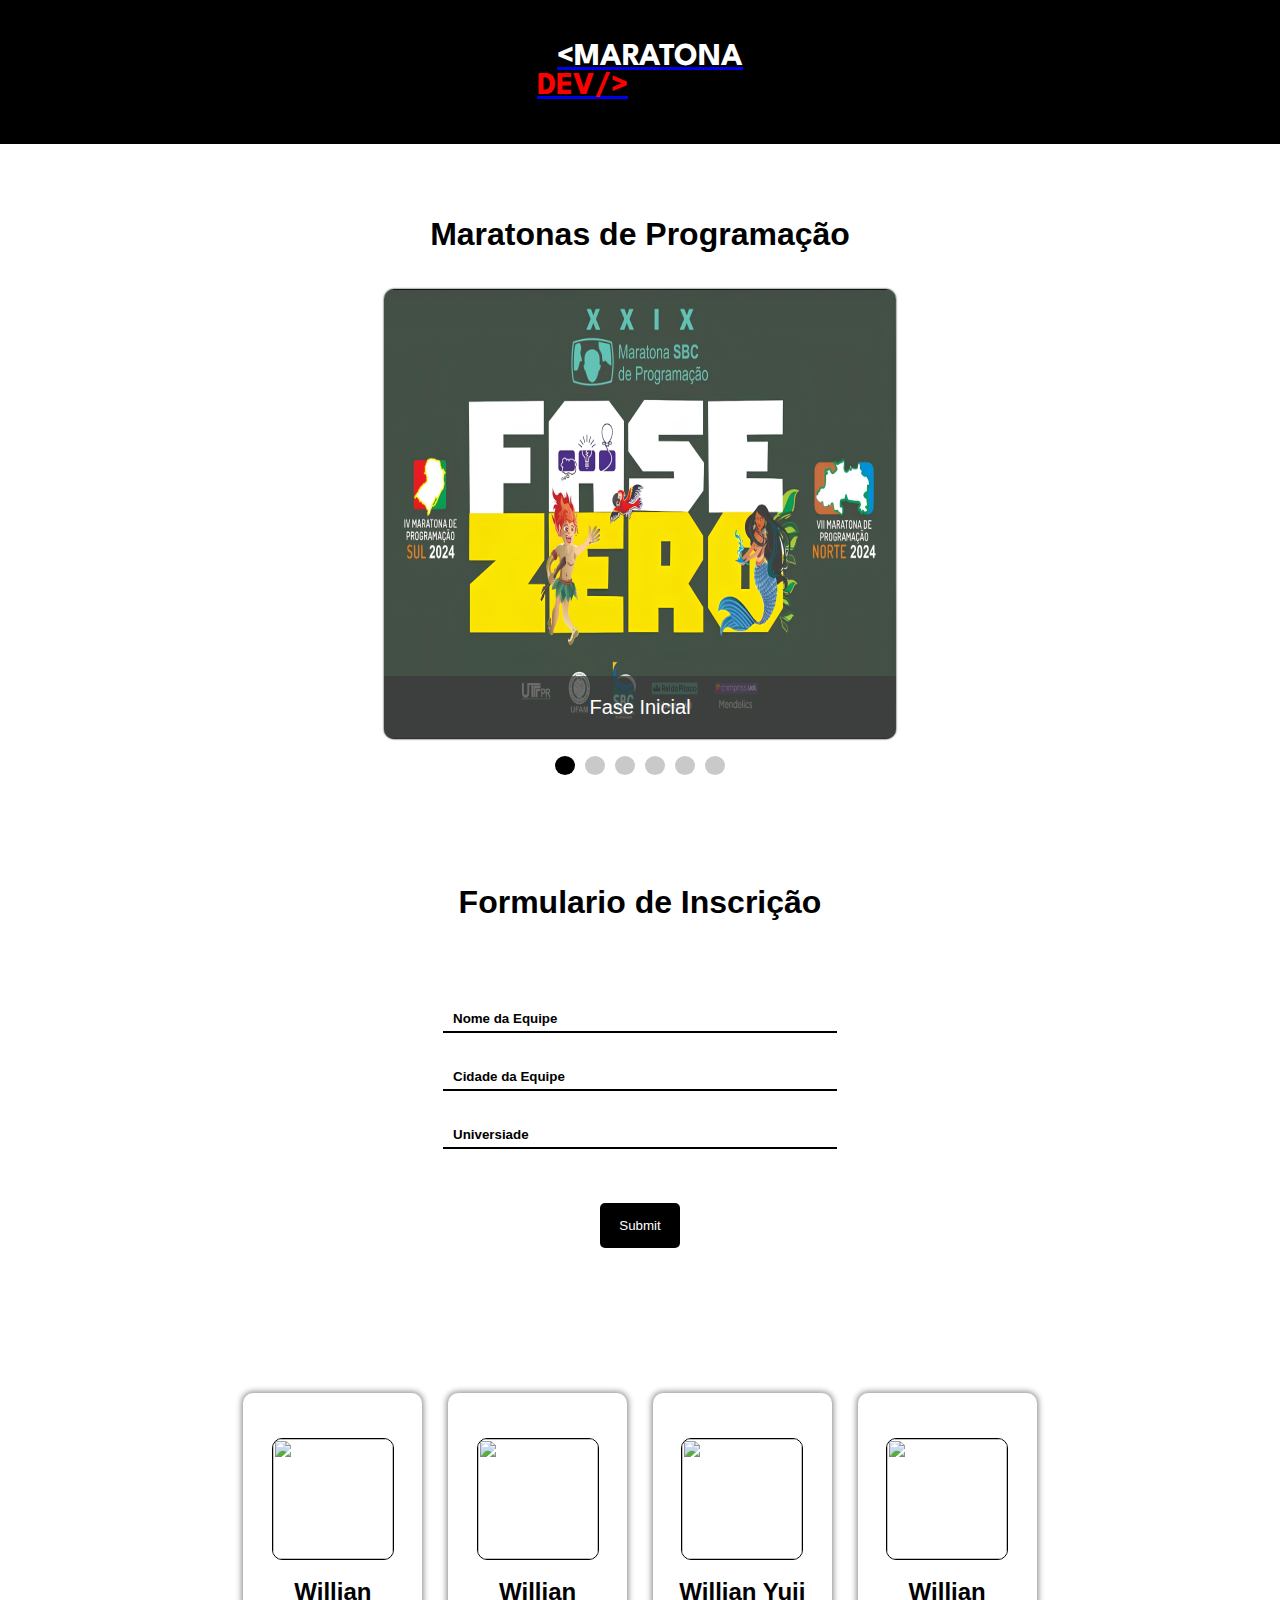
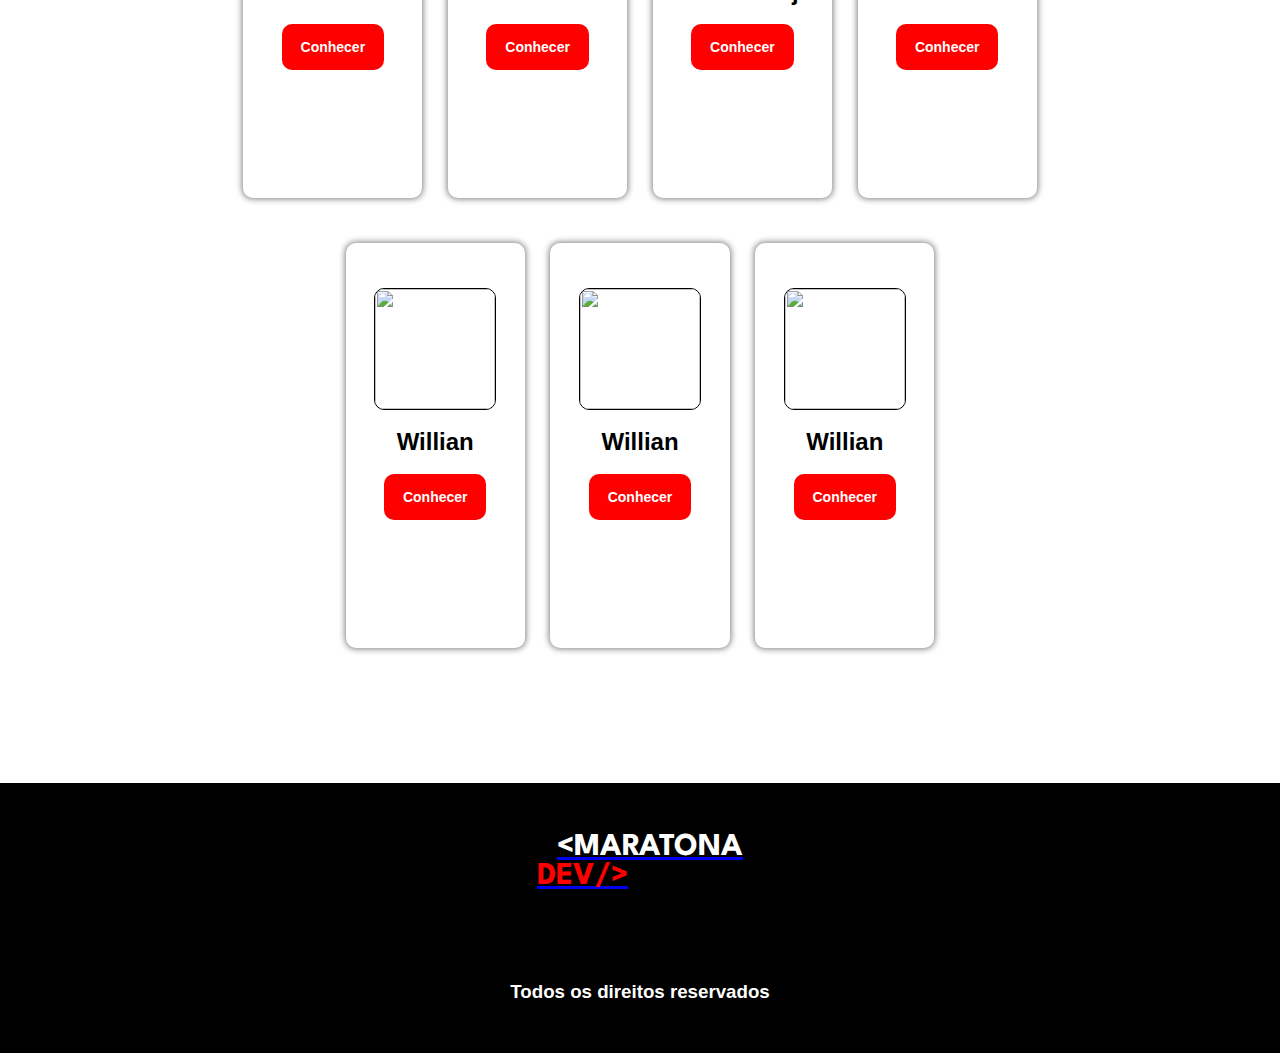
==== index.html @ ccea0496 "Update main geral" ====
<!DOCTYPE html>
<html lang="pt-br">
<head>
    <meta charset="UTF-8">
    <meta name="viewport" content="width=device-width, initial-scale=1.0">
    <link rel="stylesheet" href="project/css/styles.css" />
    <link rel="preconnect" href="https://fonts.googleapis.com">
    <link rel="preconnect" href="https://fonts.gstatic.com" crossorigin>
    <link href="https://fonts.googleapis.com/css2?family=League+Spartan:wght@100..900&display=swap" rel="stylesheet">
    <title>Maratonas de Programação</title>
</head>
<body>
    <header>
            <a class="" href="index.html"><h1 class="titulo1">&ltMARATONA<h1 class="titulo2">DEV/&gt</h1></h1></a>  
    </header>
    <main>
        <article id="carrosel">

            <br><br><br><br><h1>Maratonas de Programação</h1> <br><br>
            
            <div class="slideshow-container">
            
                <a href="projeto-base.html">
                    <div class="mySlides fade">
                        <img src="project/image/fase inicial.jpg" style="width:100%">
                        <div class="text">Fase Inicial</div>
                    </div>
                </a>

                <a href="">
                    <div class="mySlides fade">
                        <img src="project/image/fase regional.jpg" style="width:100%">
                        <div class="text">Fase Regional</div>
                    </div>
                </a>
            
                <a href="">
                    <div class="mySlides fade">
                        <img src="project/image/nacional.jpg" style="width:100%">
                        <div class="text">Fase Nacional</div>
                    </div>
                </a>
            
                <a href="">
                    <div class="mySlides fade">
                        <img src="a" style="width:100%">
                        <div class="text">Maratona 4</div>
                    </div>
                </a>
            
                <a href="">
                    <div class="mySlides fade">
                        <img src="a" style="width:100%">
                        <div class="text">Maratona 5</div>
                    </div>
                </a>

                <a href="">
                    <div class="mySlides fade">
                        <img src="a" style="width:100%">
                        <div class="text">Maratona 6</div>
                    </div>
                </a>
            
            </div>
            <br>
            
            <div style="text-align:center">
              <span class="dot"></span> 
              <span class="dot"></span> 
              <span class="dot"></span>
              <span class="dot"></span> 
              <span class="dot"></span>
              <span class="dot"></span>   
            </div>
            
            <br><br><br>
              

        </article>

        <article id="formulario">
            <h1>Formulario de Inscrição</h1>
            <form action="">
                <input type="text" placeholder="Nome da Equipe" required>
                <input type="text" placeholder="Cidade da Equipe" required>
                <input type="text" placeholder="Universiade" required>
                <input type="submit">
            </form>
        </article>

        <article id="portifolios">
            <div class="portifolio-externo-div">
                <div class="cards-portifolio">
                    <img src="https://avatars.githubusercontent.com/u/137124260?v=4" alt="">
                    <h1>Willian</h1>
                    <a href="https://willian017.github.io/Portfolio/" target="_blank">Conhecer</a>
                </div>
                <div class="cards-portifolio">
                    <img src="https://avatars.githubusercontent.com/u/137124260?v=4" alt="">
                    <h1>Willian</h1>
                    <a href="https://willian017.github.io/Portfolio/" target="_blank">Conhecer</a>
                </div>
                <div class="cards-portifolio">
                    <img src="https://avatars.githubusercontent.com/u/137124260?v=4" alt="">
                    <h1>Willian Yuji</h1>
                    <a href="https://willian017.github.io/Portfolio/" target="_blank">Conhecer</a>
                </div>
                <div class="cards-portifolio">
                    <img src="https://avatars.githubusercontent.com/u/137124260?v=4" alt="">
                    <h1>Willian</h1>
                    <a href="https://willian017.github.io/Portfolio/" target="_blank">Conhecer</a>
                </div>
            </div>

            <div class="portifolio-externo-div">
                <div class="cards-portifolio">
                    <img src="https://avatars.githubusercontent.com/u/137124260?v=4" alt="">
                    <h1>Willian</h1>
                    <a href="https://willian017.github.io/Portfolio/" target="_blank">Conhecer</a>
                </div>
                <div class="cards-portifolio">
                    <img src="https://avatars.githubusercontent.com/u/137124260?v=4" alt="">
                    <h1>Willian</h1>
                    <a href="https://willian017.github.io/Portfolio/" target="_blank">Conhecer</a>
                </div>
                <div class="cards-portifolio">
                    <img src="https://avatars.githubusercontent.com/u/137124260?v=4" alt="">
                    <h1>Willian</h1>
                    <a href="https://willian017.github.io/Portfolio/" target="_blank">Conhecer</a>
                </div>
            </div>
        </article>
        <footer>
            <div class="titulo"> 
                <a href="index.html"><h1 class="titulo1">&ltMARATONA<h1 class="titulo2">DEV/&gt</h1></h1></a>
            </div>  
            <h3>Todos os direitos reservados</h3>
        </footer>
    </main>
    <script src="project/js/index.js"></script>
    </body>
</html>
---- project/css/styles.css ----
* {
    margin: 0;
    padding: 0;
}

body {
    height: 92vh;
    background-color: white;
    overflow-x: hidden;
}

header {
    height: 16vh;
    background-color: black;
    display: flex;
    align-items: center;
    justify-content: center;
    color: white;
    font-family: "League Spartan", sans-serif;
}

header div a
{
    display: flex;
    text-decoration: none;
}

header div a h1 {
    font-size: 30px;
}

.titulo2 {
    color: red;
    font-family: "League Spartan", sans-serif;
}

.titulo1 {
    margin-left: 20px;
    color: white;
    font-family: "League Spartan", sans-serif;
}

.titulo {
    display: flex;
}



#carrosel
{
    display: flex;
    flex-direction: column;
    align-items: center;
    justify-content: center;
    font-family: 'Franklin Gothic Medium', 'Arial Narrow', Arial, sans-serif;
    width: 100vw;
}

#carrosel a
{
    text-decoration: none;
    border: none;
    color: white;
}

.mySlides {
    display: none;
    width: 40vw;

}
.mySlides img {vertical-align: middle;
border-radius: 10px;
height: 50vh;}

.slideshow-container 
{
    display: flex;
    align-items: center;
    justify-content: center;
    max-width: 40vw;
    height: 50vh;
    position: relative;
    margin: auto;
    box-shadow: 0px 0px 2px;
    border-radius: 10px;
}

.text {
    background-color: rgba(58, 58, 58, 0.74);
  color: #ffffff;
  font-size: 20px;
  padding: 20px 0px;
  border-radius: 0px 0px 10px 10px;
  position: absolute;
  bottom: 0px;
  width: 100%;
  text-align: center;
}

.dot
{
    background-color: rgb(201, 201, 201);
    padding: 1px 10px;
    margin: 5px;
    border-radius: 100%;
}

.active
{
    background-color: black;
}

.fade {
    animation-name: fade;
    animation-duration: 1.5s;
  }

  @keyframes fade {
    from {opacity: .4} 
    to {opacity: 1}
  }


#formulario
{
    height: 30vw;
    padding: 5vh 0;
    display: flex;
    flex-direction: column;
    align-items: center;
    justify-content: center;
    font-family: 'Franklin Gothic Medium', 'Arial Narrow', Arial, sans-serif;
    color: black;
}

#formulario form
{
    margin-top: 10vh;
    display: flex;
    flex-direction: column;
    align-items: center;
}

#formulario form input[type="text"]
{
    background-color: white;
    border: none;
    border-bottom: 2px solid black;
    margin-bottom: 4vh;
    width: 30vw;
    padding: 0px 0px 5px 10px;
    font-weight: bold;
}

#formulario form input[type="text"]::placeholder
{
    color: black;
    font-weight: bold;
}

#formulario form input[type="text"]:focus
{
    outline: none;
}

#formulario form input[type="submit"]
{
    width: 80px;
    padding: 15px 5px;
    margin-top: 2vh;
    text-align: center;
    background-color: black;
    border-radius: 5px;
    border: none;
    cursor: pointer;
    color: white;
    transition: all 0.4s;
}

#formulario form input[type="submit"]:hover
{
    scale: 1.1;
}








#portifolios
{
    display: flex;
    flex-direction: column;
    justify-content: space-around;
    align-items: center;
    margin-top: 10vh;
    font-family: 'Franklin Gothic Medium', 'Arial Narrow', Arial, sans-serif;
}

.portifolio-externo-div
{
    display: flex;
    align-items: center;
    justify-content: center;
    margin-bottom: 5vh;
    width: 70vw;
}

.cards-portifolio
{
    display: flex;
    flex-direction: column;
    align-items: center;
    border-radius: 10px;
    width: 10vw;
    height: 35vh;
    box-shadow: 0px 0px 6px 1px grey;
    padding: 5vh 2vw;
    font-size: 12px;
    margin: 0 1vw;
    transition: all 2s;
}

.cards-portifolio a
{
    margin: 0 auto;
    background-color: red;
    color: white;
    border: none;
    font-weight: bold;
    padding: 15px 0px;
    border-radius: 10px;
    width: 8vw;;
    margin-top: 2vh;
    cursor: pointer;
    text-align: center;
    font-size: 14px;
    text-decoration: none;
}

.cards-portifolio a:hover
{
    text-decoration: underline 2px;
}

#portifolios img
{
    width: 120px;
    height: 120px;
    border-radius: 10px;
    border: 1px solid black;
    transition: all 2s;
    margin: 0 auto;
    margin-bottom: 2vh;
}

.cards-portifolio:hover 
{
    scale: 1.1;
} 

footer
{
    height: 30vh;
    background-color: black;
    margin-top: 10vh;
    display: flex;
    justify-content: center;
    align-items: center;
    flex-direction: column;
    color: white;
    font-family: 'Franklin Gothic Medium', 'Arial Narrow', Arial, sans-serif;
}

footer h3
{
    margin-top: 10vh;
}
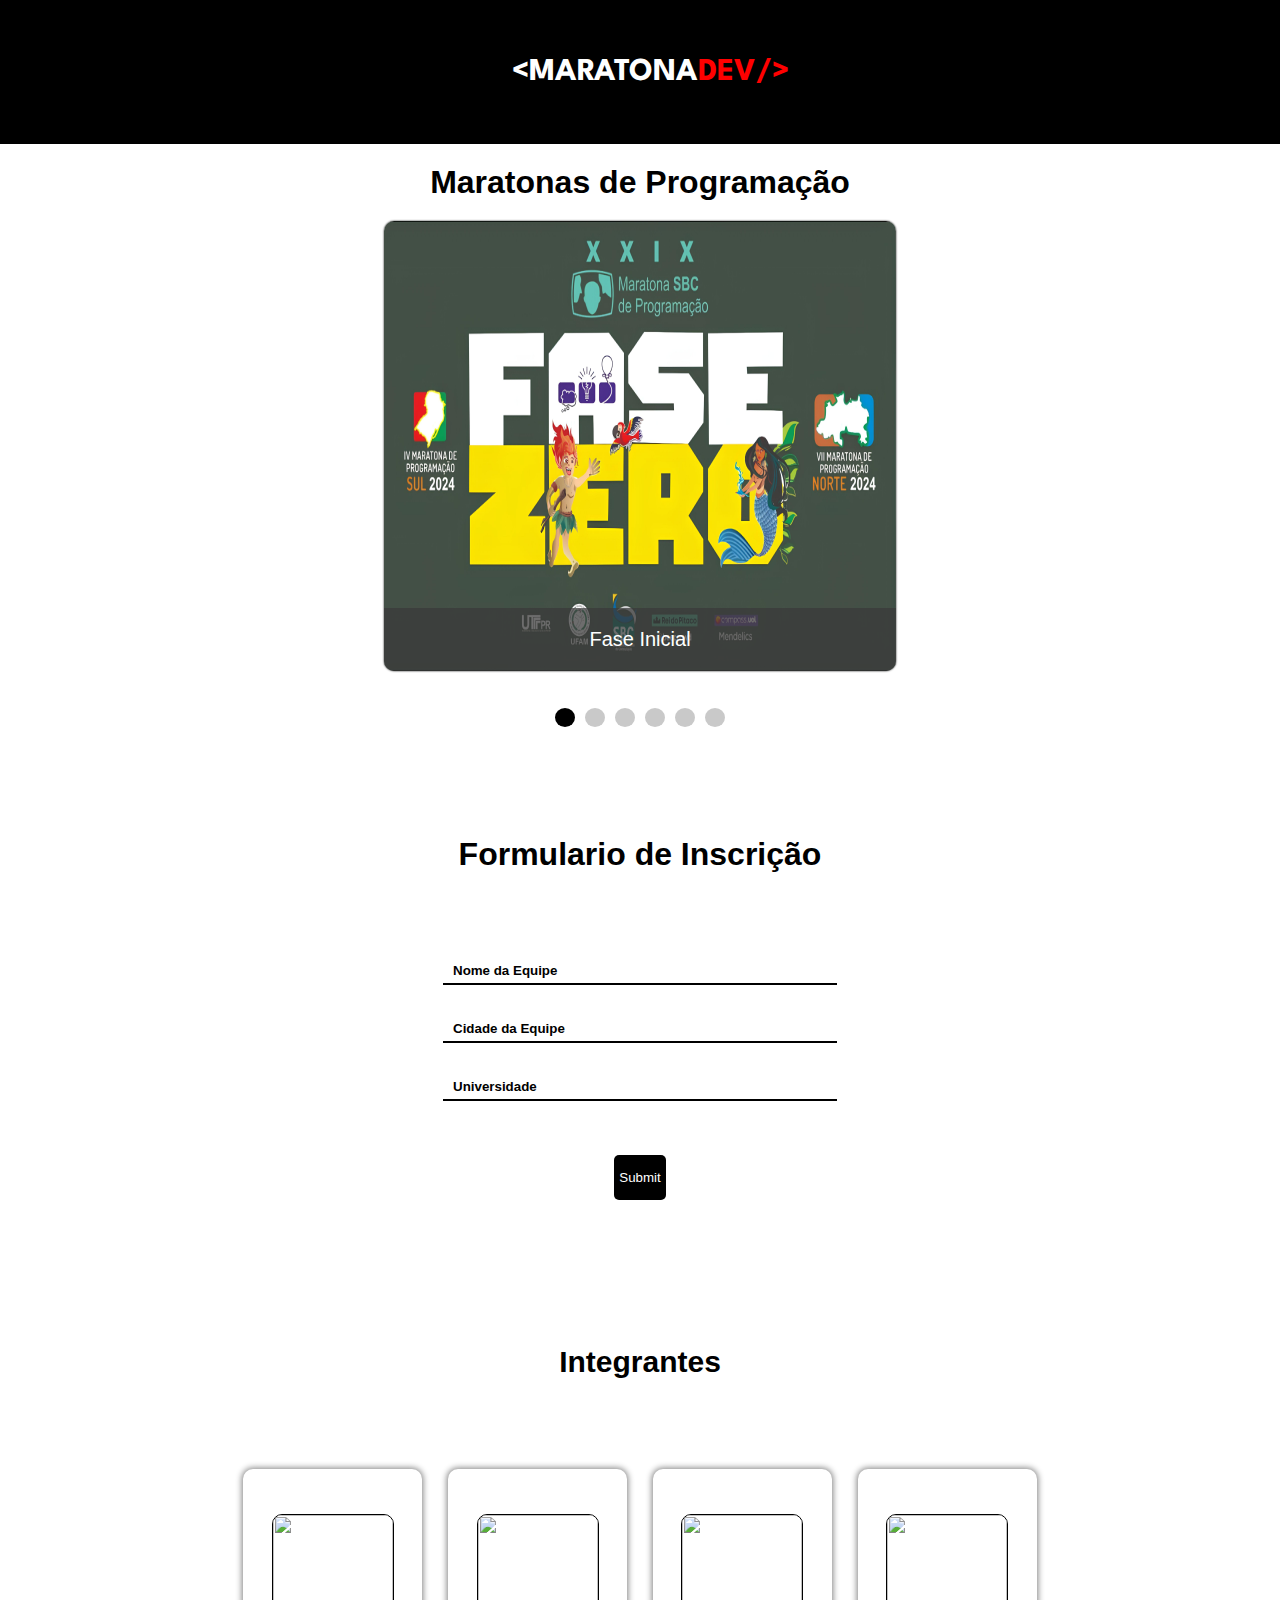
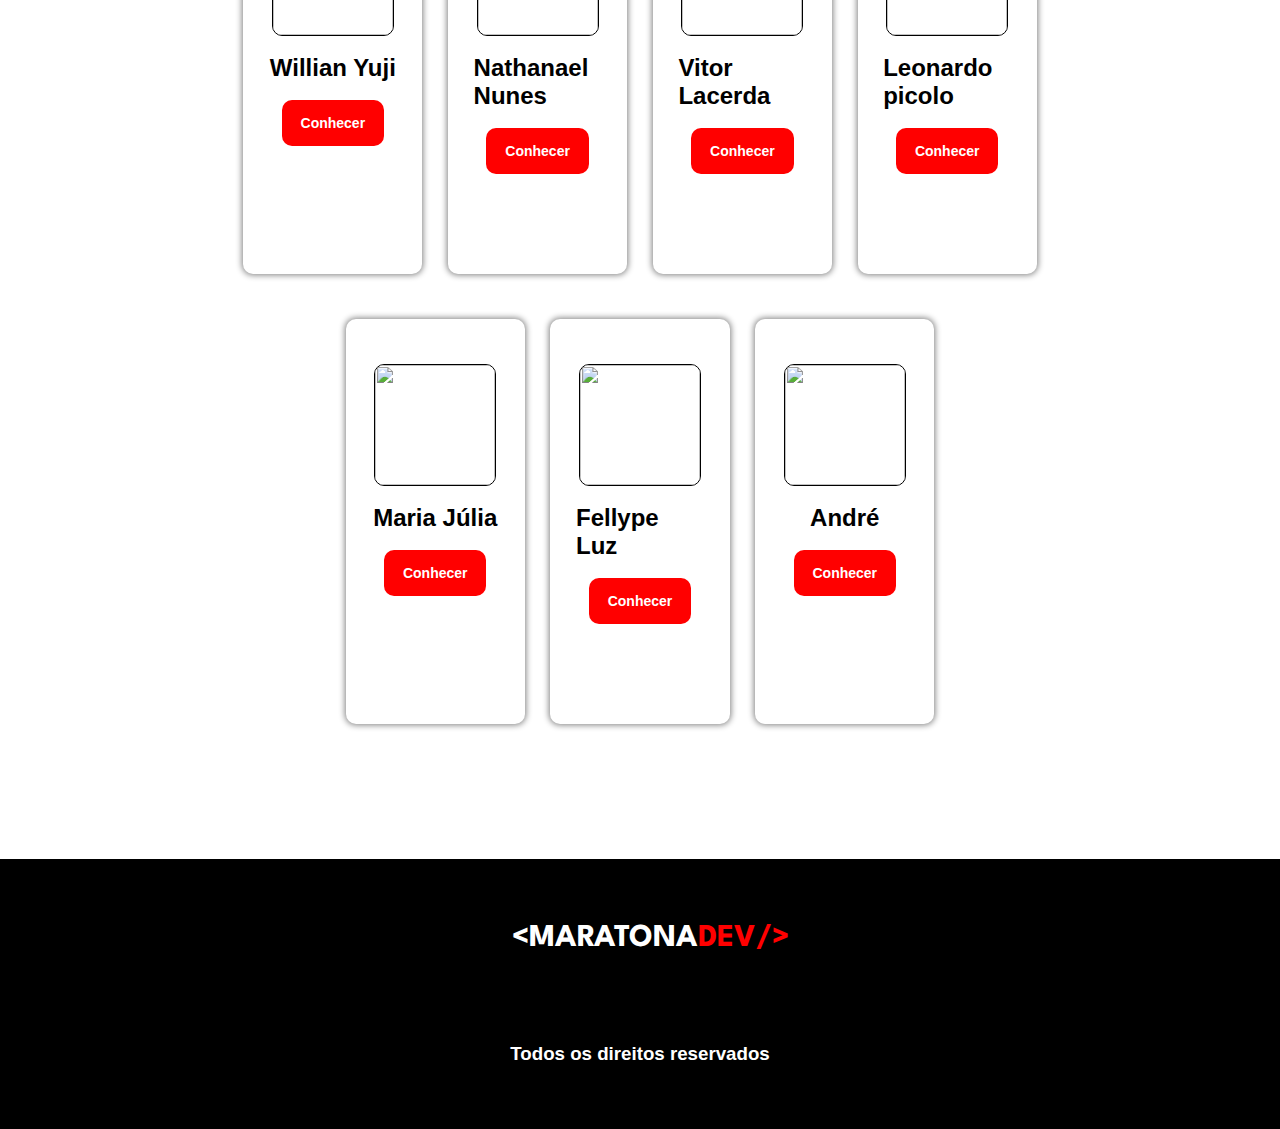
==== commit 0ab9a5c6: "Add files via upload" ====
--- a/index.html
+++ b/index.html
@@ -11,12 +11,12 @@
 </head>
 <body>
     <header>
-            <a class="" href="index.html"><h1 class="titulo1">&ltMARATONA<h1 class="titulo2">DEV/&gt</h1></h1></a>  
+            <a class="titleHeader" href="index.html"><h1 class="titulo1">&ltMARATONA<h1 class="titulo2">DEV/&gt</h1></h1></a>  
     </header>
     <main>
         <article id="carrosel">
 
-            <br><br><br><br><h1>Maratonas de Programação</h1> <br><br>
+            <h1 class="titleMar">Maratonas de Programação</h1>
             
             <div class="slideshow-container">
             
@@ -84,31 +84,32 @@
             <form action="">
                 <input type="text" placeholder="Nome da Equipe" required>
                 <input type="text" placeholder="Cidade da Equipe" required>
-                <input type="text" placeholder="Universiade" required>
+                <input type="text" placeholder="Universidade" required>
                 <input type="submit">
             </form>
         </article>
 
         <article id="portifolios">
+            <h1 class="titlePort">Integrantes</h1>
             <div class="portifolio-externo-div">
-                <div class="cards-portifolio">
-                    <img src="https://avatars.githubusercontent.com/u/137124260?v=4" alt="">
-                    <h1>Willian</h1>
-                    <a href="https://willian017.github.io/Portfolio/" target="_blank">Conhecer</a>
-                </div>
-                <div class="cards-portifolio">
-                    <img src="https://avatars.githubusercontent.com/u/137124260?v=4" alt="">
-                    <h1>Willian</h1>
-                    <a href="https://willian017.github.io/Portfolio/" target="_blank">Conhecer</a>
-                </div>
                 <div class="cards-portifolio">
                     <img src="https://avatars.githubusercontent.com/u/137124260?v=4" alt="">
                     <h1>Willian Yuji</h1>
                     <a href="https://willian017.github.io/Portfolio/" target="_blank">Conhecer</a>
                 </div>
                 <div class="cards-portifolio">
+                    <img src="https://avatars.githubusercontent.com/u/107895361?v=4" alt="">
+                    <h1>Nathanael Nunes</h1>
+                    <a href="https://naelnunes.github.io/PortfolioNathanael/" target="_blank">Conhecer</a>
+                </div>
+                <div class="cards-portifolio">
                     <img src="https://avatars.githubusercontent.com/u/137124260?v=4" alt="">
-                    <h1>Willian</h1>
+                    <h1>Vitor Lacerda</h1>
+                    <a href="https://willian017.github.io/Portfolio/" target="_blank">Conhecer</a>
+                </div>
+                <div class="cards-portifolio">
+                    <img src="https://avatars.githubusercontent.com/u/137124260?v=4" alt="">
+                    <h1>Leonardo picolo</h1>
                     <a href="https://willian017.github.io/Portfolio/" target="_blank">Conhecer</a>
                 </div>
             </div>
@@ -116,17 +117,17 @@
             <div class="portifolio-externo-div">
                 <div class="cards-portifolio">
                     <img src="https://avatars.githubusercontent.com/u/137124260?v=4" alt="">
-                    <h1>Willian</h1>
+                    <h1>Maria Júlia</h1>
                     <a href="https://willian017.github.io/Portfolio/" target="_blank">Conhecer</a>
                 </div>
                 <div class="cards-portifolio">
                     <img src="https://avatars.githubusercontent.com/u/137124260?v=4" alt="">
-                    <h1>Willian</h1>
+                    <h1>Fellype Luz</h1>
                     <a href="https://willian017.github.io/Portfolio/" target="_blank">Conhecer</a>
                 </div>
                 <div class="cards-portifolio">
                     <img src="https://avatars.githubusercontent.com/u/137124260?v=4" alt="">
-                    <h1>Willian</h1>
+                    <h1>André</h1>
                     <a href="https://willian017.github.io/Portfolio/" target="_blank">Conhecer</a>
                 </div>
             </div>
--- a/project/css/styles.css
+++ b/project/css/styles.css
@@ -15,6 +15,7 @@
     display: flex;
     align-items: center;
     justify-content: center;
+    flex-direction: row;
     color: white;
     font-family: "League Spartan", sans-serif;
 }
@@ -44,6 +45,11 @@
     display: flex;
 }
 
+.titleHeader {
+    text-decoration: none;
+    display: flex;
+    flex-direction: row;
+}
 
 
 #carrosel
@@ -83,6 +89,12 @@
     margin: auto;
     box-shadow: 0px 0px 2px;
     border-radius: 10px;
+    margin-bottom: 20px;
+    margin-top: 20px;
+}
+
+.titleMar {
+    margin-top: 20px;
 }
 
 .text {
@@ -165,7 +177,7 @@
 
 #formulario form input[type="submit"]
 {
-    width: 80px;
+    /* width: 80px; */
     padding: 15px 5px;
     margin-top: 2vh;
     text-align: center;
@@ -277,4 +289,23 @@
 footer h3
 {
     margin-top: 10vh;
+}
+
+.titulo {
+    display: flex;
+    align-items: center;
+    justify-content: center;
+}
+
+.titulo a {
+    display: flex;
+    align-items: center;
+    justify-content: center;
+    flex-direction: row;
+    text-decoration: none;
+}
+
+.titlePort {
+    margin-bottom: 10vh;
+    font-size: 30px;
 }